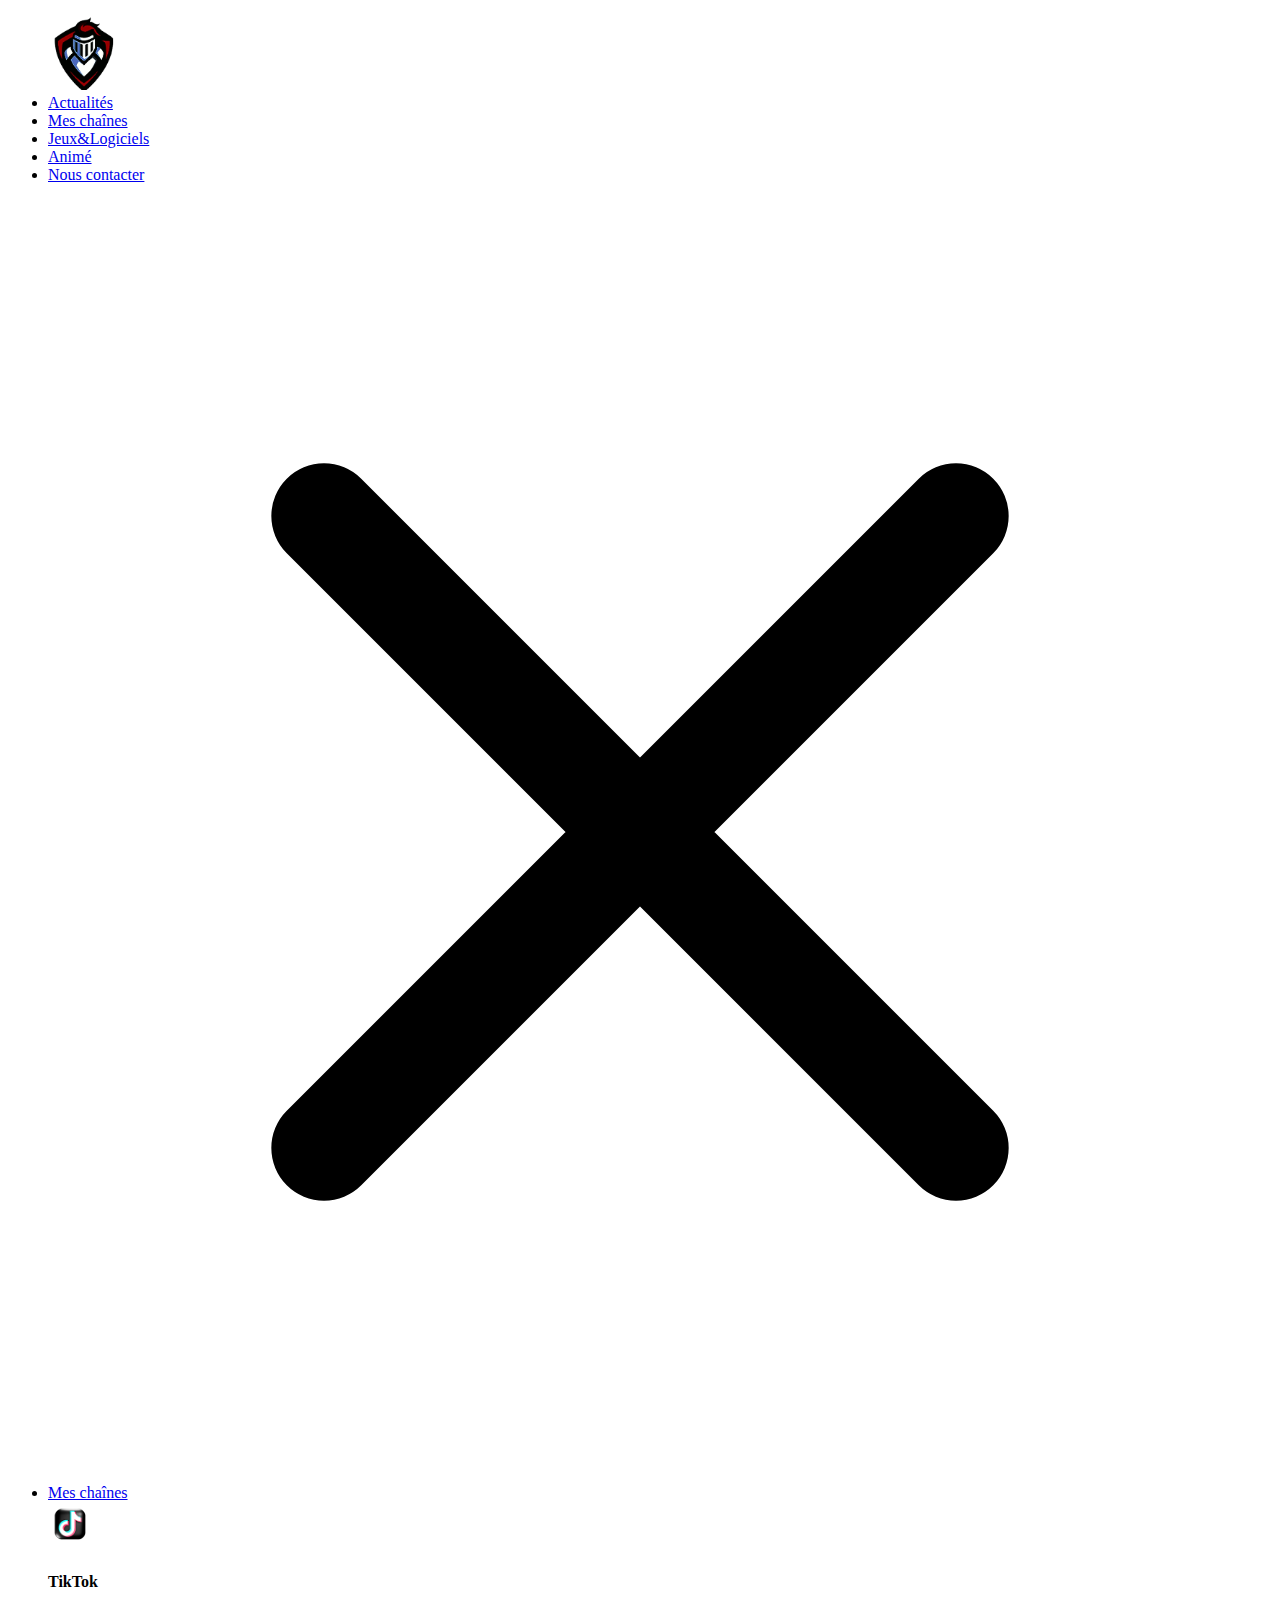
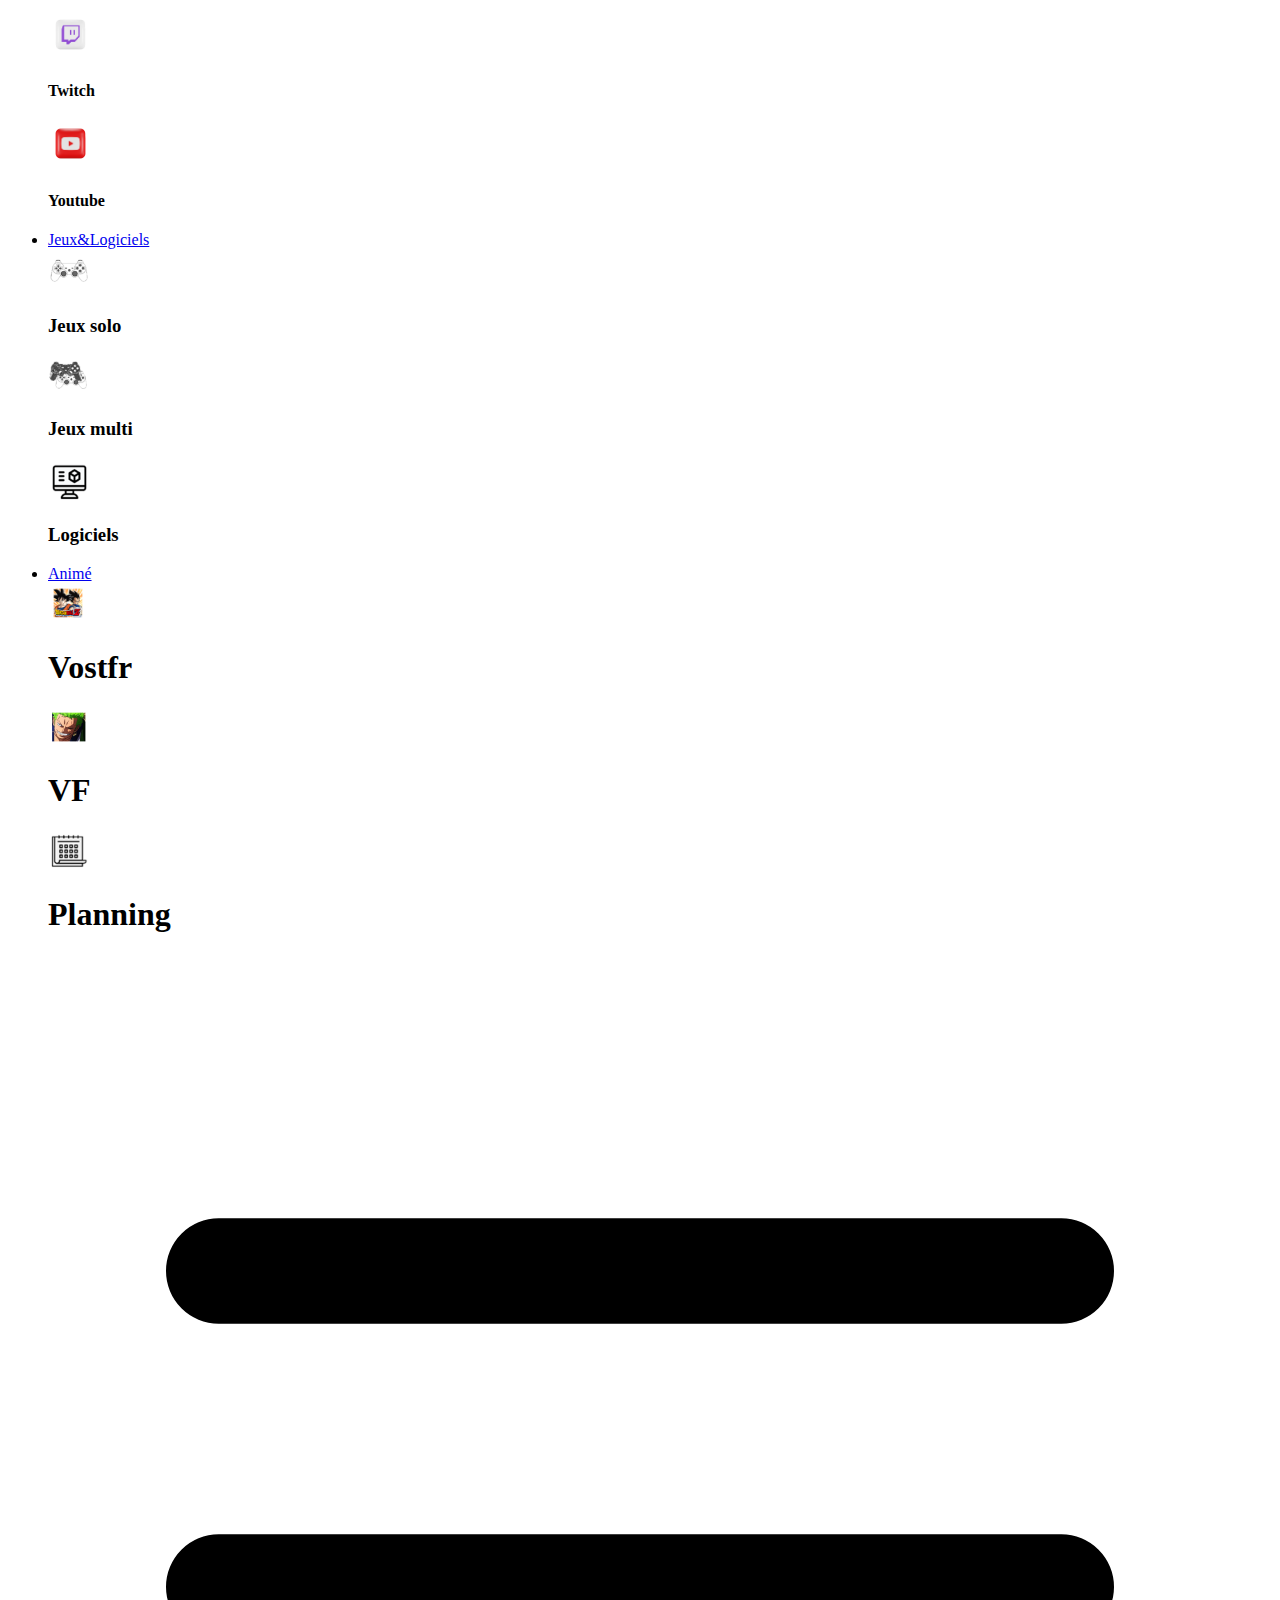
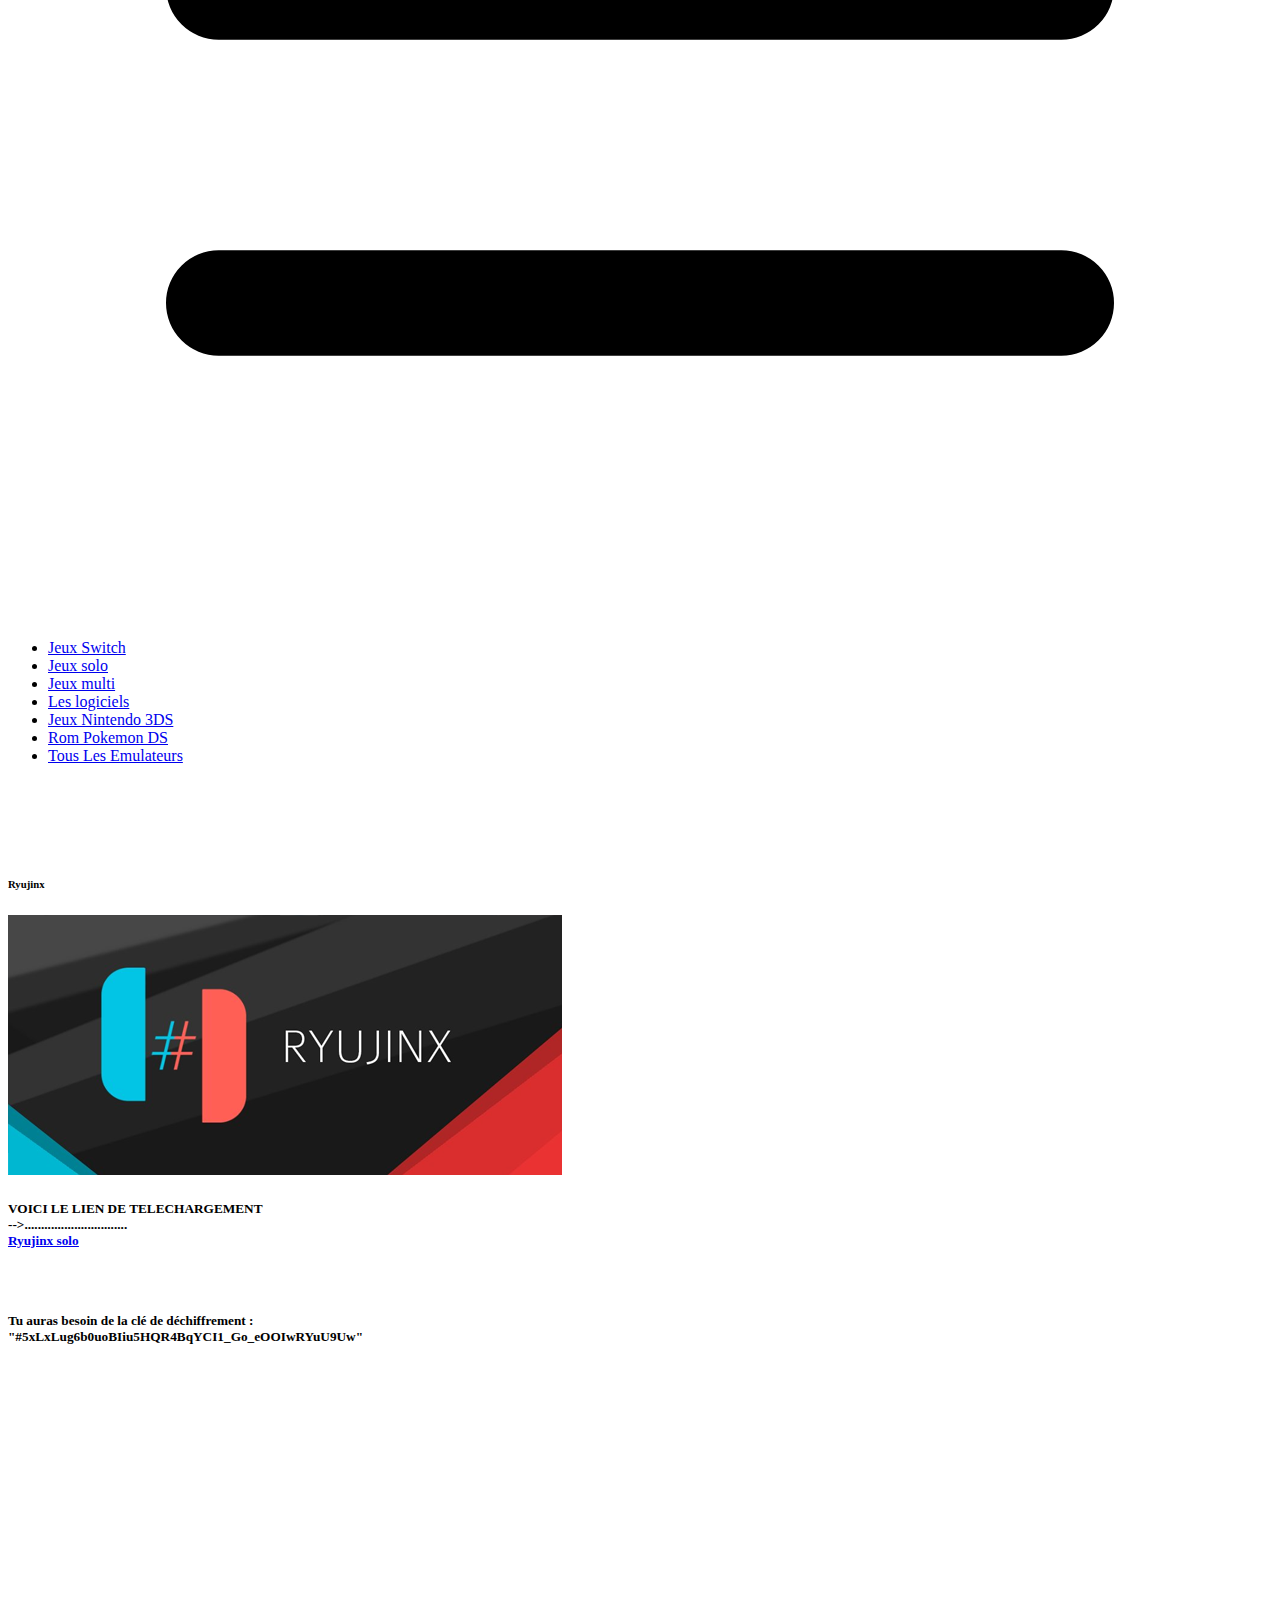
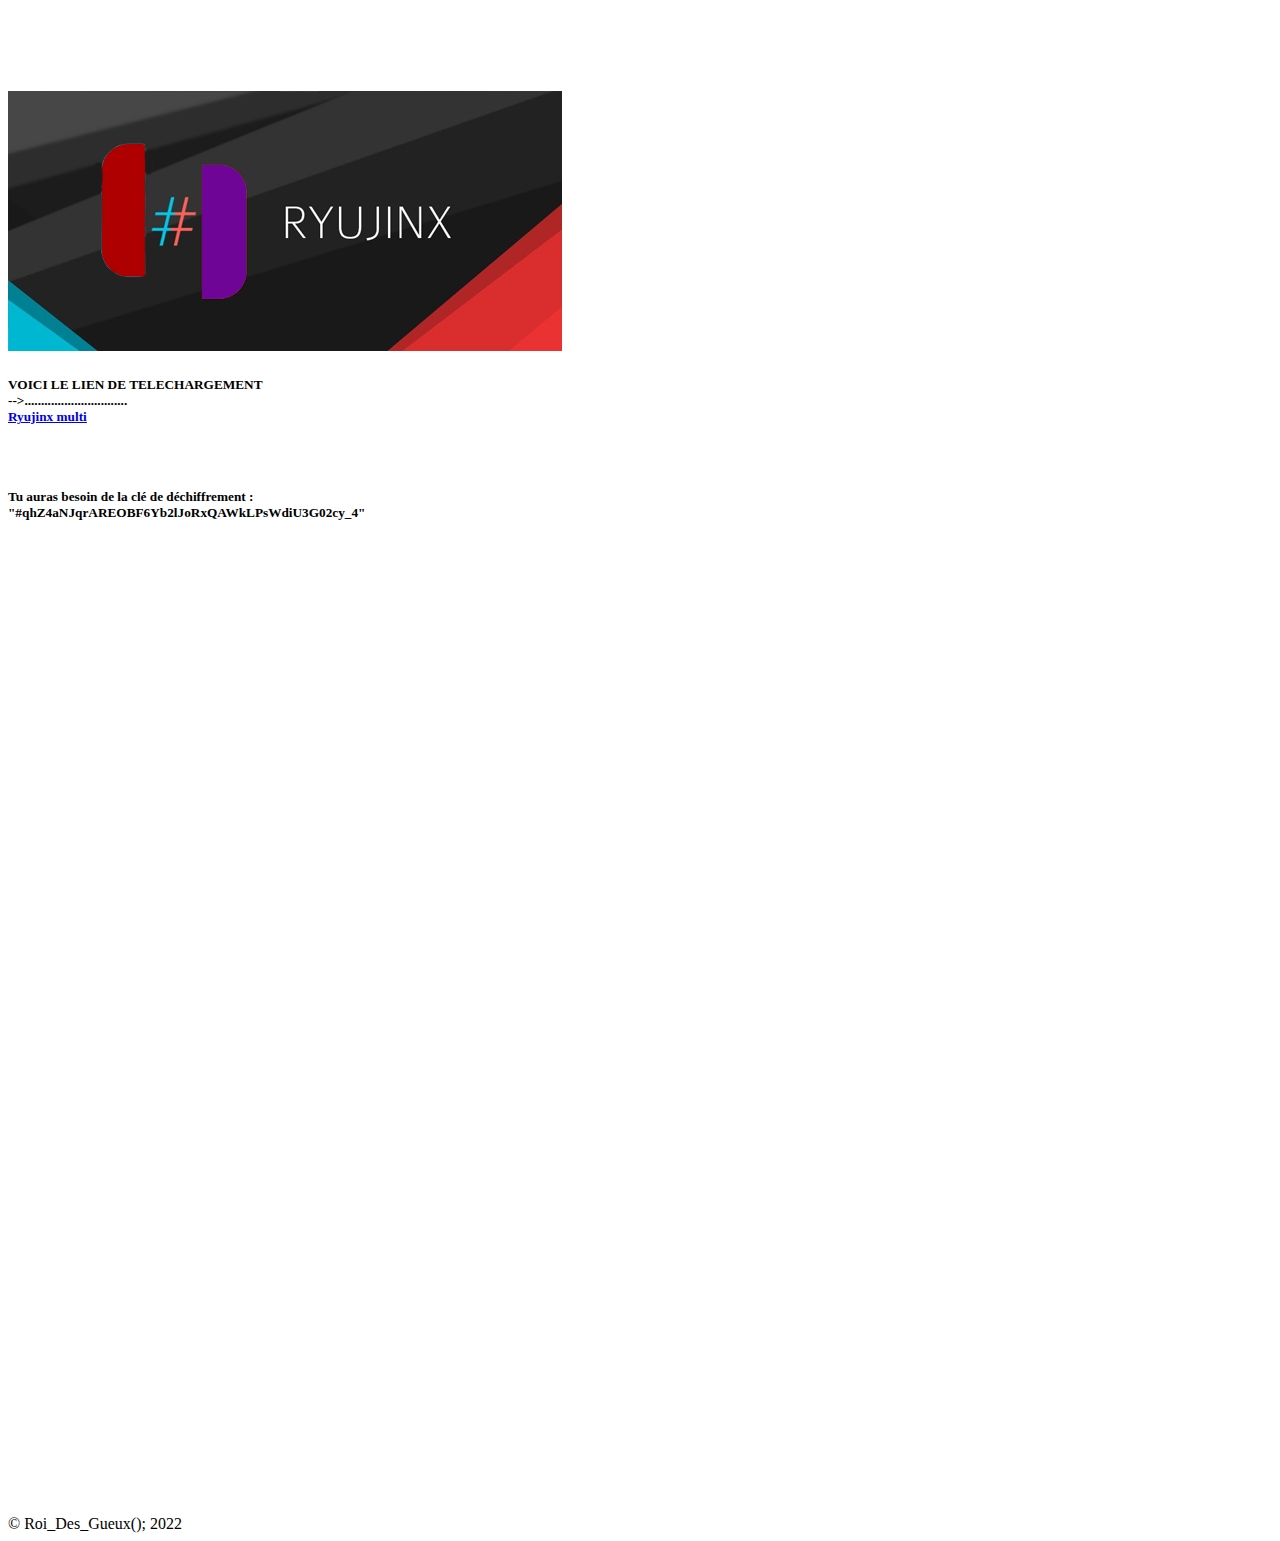
==== liens/1.html @ 78b3b182 "Add files via upload" ====
<!DOCTYPE html>
<html lang="fr">
  <head>
    <meta charset="UTF-8">
    <meta http-equiv="X-UA-Compatible" content="IE=edge">
    <meta name="viewport" content="width=device-width, initial-scale=1.0">
    <link rel="icon" href= "/img/background/roi.png" type="image/x-icon">


    <title>Roi_Des_Gueux</title>

    <link rel="stylesheet" href="/jeux/jeux emulateur/liens/1.css">
    <link rel="stylesheet" href="https://cdnjs.cloudflare.com/ajax/libs/font-awesome/5.15.3/css/all.min.css" integrity="sha512-iBBXm8fW90+nuLcSKlbmrPcLa0OT92xO1BIsZ+ywDWZCvqsWgccV3gFoRBv0z+8dLJgyAHIhR35VZc2oM/gI1w==" crossorigin="anonymous" referrerpolicy="no-referrer" />

    

<body>
  <header class="header">
        <nav class="nav">
          <ul class="ul1">
            <a href="#"><img src="/img/nav/logo.png" alt="Logo" id="logo" width="75px"></a>
            <div class="nav-droite">
              <li><a href="/Actu.html">Actualités</a></li>
              <li><a href="/chaine.html">Mes chaînes</a></li>
              <li><a href="/liens.html">Jeux&Logiciels</a></li>
              <li><a href="/animé.html">Animé</a></li>
              <li><a href="/contacter.html">Nous contacter</a></li>
            </div>
          </nav >
  </header>
          <div class="overlay-menu-mobile" onclick="closeMenuMobile()"></div>
          <header class="header">
            
              <nav class="header__nav">
                  <div class="header__nav__close" onclick="closeMenuMobile()">
                      <svg xmlns="http://www.w3.org/2000/svg" class="h-6 w-6" fill="none" viewBox="0 0 24 24"
                          stroke="currentColor">
                          <path stroke-linecap="round" stroke-linejoin="round" stroke-width="2" d="M6 18L18 6M6 6l12 12" />
                      </svg>
                  </div>
                  <ul class="header__nav__menu">
                      <li class="header__nav__menu__link">
                          <a href="#" >Mes chaînes</a>
                          <div class="sous_titre">
                          <img src="/img/nav/tiktok.png" alt="tiktok" class="img_sous_texte" width="45px">
                          <h4 href="#"> TikTok </h4>
                          </div>
                          <div class="sous_titre">
                          <img src="/img/nav/twitch.png" alt="tiktok" class="img_sous_texte" width="45px">
                          <h4 href="#"> Twitch </h4>
                          </div>
                          <div class="sous_titre">
                          <img src="/img/nav/youtube.png" alt="tiktok" class="img_sous_texte" width="45px">
                          <h4 href="#"> Youtube </h4>
                          </div>
                      </li>
                      <li class="header__nav__menu__link">
                          <a href="#">Jeux&Logiciels</a>
                          <div class="sous_titre">
                            <img src="/img/nav/solo.png" alt="tiktok" class="img_sous_texte" width="43px">
                            <h3 href="#"> Jeux solo </h3>
                            </div>
                            <div class="sous_titre">
                            <img src="/img/nav/deux.png" alt="tiktok" class="img_sous_texte" width="40px">
                            <h3 href="#"> Jeux multi </h3>
                            </div>
                            <div class="sous_titre">
                                <img src="/img/nav/logiciel.png" alt="tiktok" class="img_sous_texte" width="43px">
                                <h3 href="#"> Logiciels </h3>
                                </div>
                      </li>
                      <li class="header__nav__menu__link">
                          <a href="#">Animé</a>
                          <div class="sous_titre">
                            <img src="/img/nav/vostfr.png" alt="tiktok" class="img_sous_texte" width="40px">
                            <h1 href="#"> Vostfr</h1>
                            </div>
                            <div class="sous_titre">
                            <img src="/img/nav/fr.png" alt="tiktok" class="img_sous_texte" width="40px">
                            <h1 href="#"> VF</h1>
                            </div>
                            <div class="sous_titre">
                                <img src="/img/nav/plannig.png" alt="tiktok" class="img_sous_texte" width="40px">
                                <h1 href="#"> Planning</h1>
                                </div>
                      </li>
      
                  </ul>
              </nav>
              <div class="header__burger" onclick="openMenuMobile()">
                  <svg xmlns="http://www.w3.org/2000/svg" class="h-6 w-6" fill="none" viewBox="0 0 24 24"
                      stroke="currentColor">
                      <path stroke-linecap="round" stroke-linejoin="round" stroke-width="2" d="M4 6h16M4 12h16M4 18h16" />
                  </svg>
              </div>
          </header>
          <script>
            function openMenuMobile() {
                document.querySelector('.header__nav').classList.add('open');
                document.querySelector('.overlay-menu-mobile').classList.add('open');
            }
    
            function closeMenuMobile() {
                document.querySelector('.header__nav').classList.remove('open');
                document.querySelector('.overlay-menu-mobile').classList.remove('open');
            }
        </script>
                </script>


              </div>
            </div>

<div id="imagePrincipale">
    
</div>
</header>
</header>
</body><body>

  <ul class="ul">
    <li><a href="/jeux switch/liens.html" class="active">
       <i class="Roms Pokemon Switch"></i>
       Jeux Switch</a></li>
       <li><a href="/jeux solo/liens.html">
        <i class="Suite Adobe 2022"></i>
        Jeux solo</a></li>
        <li><a href="/jeux multi/pages/liens.html">
          <i class="Suite Adobe 2022"></i>
          Jeux multi</a></li>
          <li><a href="/jeux logiciel/liens.html">
            <i class="Suite Adobe 2022"></i>
            Les logiciels</a></li>
    <li><a href="/jeux 3DS/liens.html">
      <i class=" Tous Les jeux Mario Switch"></i>
      Jeux Nintendo 3DS</a></li>
    <li><a href="/jeux DS/liens.html">
      <i class="Rom Pokemon DS"></i>
    Rom Pokemon DS</a></li>
    <li><a href="/jeux emulateur/liens.html">
      <i class="Tous Les Emulateurs"></i>
    Tous Les Emulateurs</a></li>
  </ul>
  
</br>
</br></br>
</br>
<h6 id="titre">Ryujinx</h6>
<div class="imagesPrestations"> <div id="centre">
 <div class="violet">
   <a href="#"><img src="/img/lien/émulateur/ryujinxsolo.png" alt="écarlate" style="height:auto"></a></div>
   <div class="txt-violet">
     
       <h5>VOICI LE LIEN DE TELECHARGEMENT   </br>-->...............................   <a href="https://mega.nz/file/JD5QVKDB">  <U><B><div id="texte">Ryujinx solo</B></U></div></br> </a>
       </br></br></br>Tu auras besoin de la clé de déchiffrement : </br>"#5xLxLug6b0uoBIiu5HQR4BqYCI1_Go_eOOIwRYuU9Uw"</h5>
        
    
   </div>
  </div>

   </div>
   </div>
 </div>  
 </br></br></br</br></br></br></br></br></br></br></br></br></br></br></br></br></br></br></br></br>
<div class="imagesPrestations"> <div id="centre">
 <div class="violets">
   <a href="#"><img src="/img/lien/émulateur/ryujinxmulti.png" alt="écarlate" style="height:auto"></a></div>
   <div class="txt-violets">
     
       <h5>VOICI LE LIEN DE TELECHARGEMENT   </br>-->...............................   <a href="https://mega.nz/file/5SpR3TbT">  <U><B><div id="texte">Ryujinx multi</B></U></div></br> </a>
       </br></br></br>Tu auras besoin de la clé de déchiffrement : </br>"#qhZ4aNJqrAREOBF6Yb2lJoRxQAWkLPsWdiU3G02cy_4"</h5>
        
    
   </div>
  </div>

   </div>
   </div>
 </div>  
<div  id="deuxiemeTrait"></div>
   <div id="copyrightEtIcons">
     <div id="copyright">
       <span></br></br></br></br></br></br></br></br></br></br></br></br></br></br></br></br></br></br></br></br></br></br></br></br></br></br></br></br></br></br></br></br></br></br></br></br></br></br></br></br></br></br></br></br></br></br></br></br></br></br></br></br></br></br>© Roi_Des_Gueux(); 2022</span>
       
     </div>
   </div>
</body>

</html>
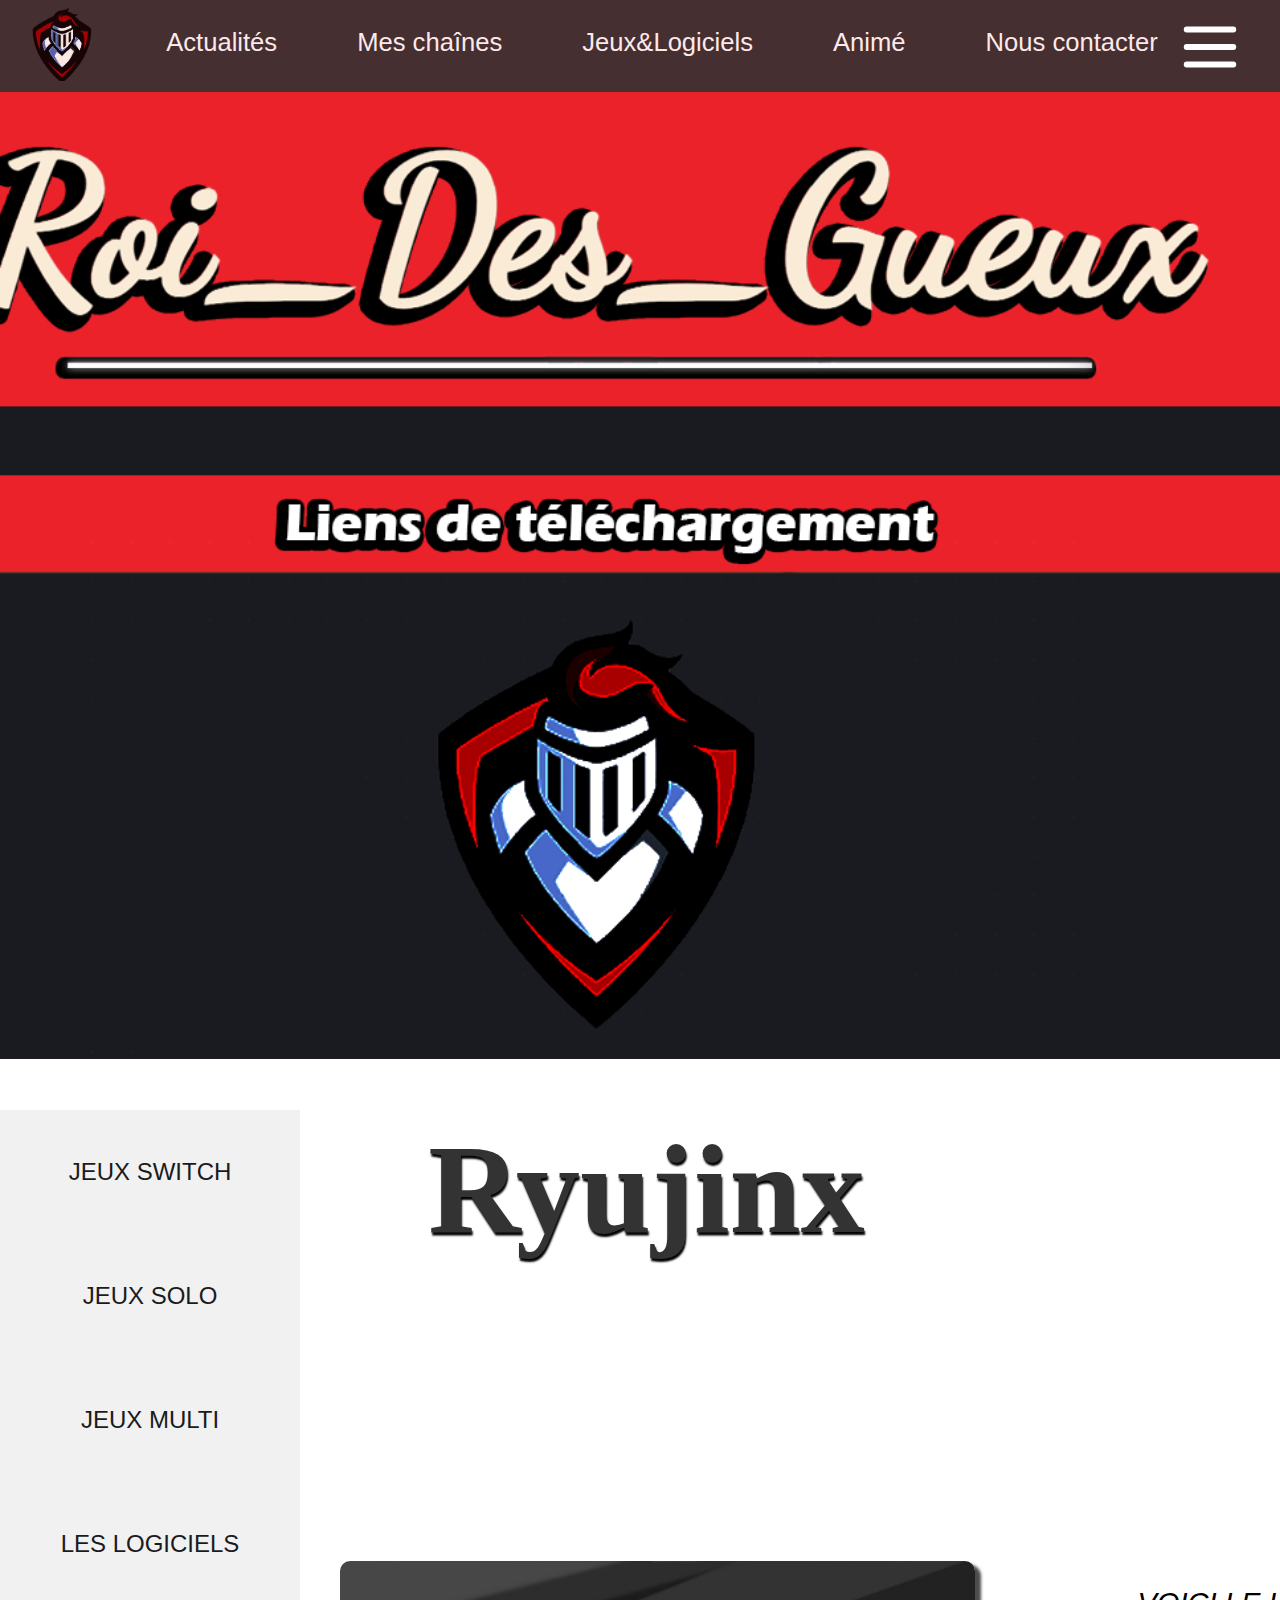
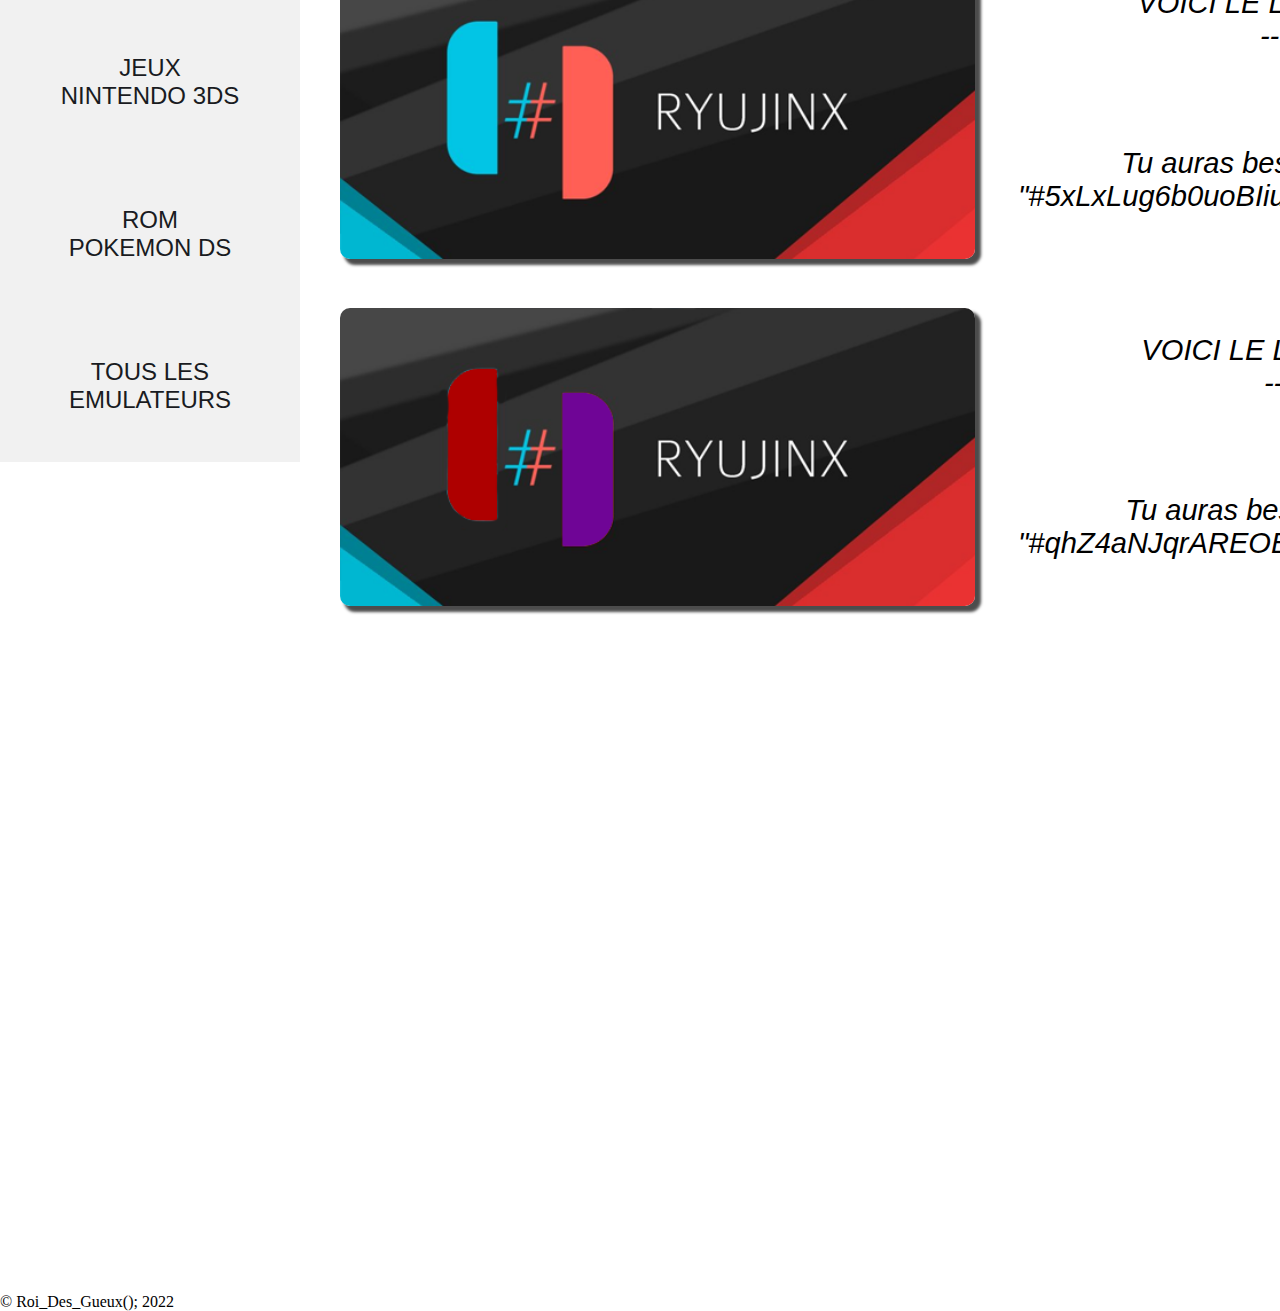
==== commit 3c1f3de7: "Add files via upload" ====
--- a/liens/1.html
+++ b/liens/1.html
@@ -4,143 +4,135 @@
     <meta charset="UTF-8">
     <meta http-equiv="X-UA-Compatible" content="IE=edge">
     <meta name="viewport" content="width=device-width, initial-scale=1.0">
-    <link rel="icon" href= "/img/background/roi.png" type="image/x-icon">
+    <link rel="icon" href= "img/background/roi.png" type="image/x-icon">
 
 
     <title>Roi_Des_Gueux</title>
 
-    <link rel="stylesheet" href="/jeux/jeux emulateur/liens/1.css">
+    <link rel="stylesheet" href="1.css">
     <link rel="stylesheet" href="https://cdnjs.cloudflare.com/ajax/libs/font-awesome/5.15.3/css/all.min.css" integrity="sha512-iBBXm8fW90+nuLcSKlbmrPcLa0OT92xO1BIsZ+ywDWZCvqsWgccV3gFoRBv0z+8dLJgyAHIhR35VZc2oM/gI1w==" crossorigin="anonymous" referrerpolicy="no-referrer" />
 
     
 
-<body>
-  <header class="header">
-        <nav class="nav">
-          <ul class="ul1">
-            <a href="#"><img src="/img/nav/logo.png" alt="Logo" id="logo" width="75px"></a>
-            <div class="nav-droite">
-              <li><a href="/Actu.html">Actualités</a></li>
-              <li><a href="/chaine.html">Mes chaînes</a></li>
-              <li><a href="/liens.html">Jeux&Logiciels</a></li>
-              <li><a href="/animé.html">Animé</a></li>
-              <li><a href="/contacter.html">Nous contacter</a></li>
-            </div>
-          </nav >
-  </header>
-          <div class="overlay-menu-mobile" onclick="closeMenuMobile()"></div>
-          <header class="header">
-            
-              <nav class="header__nav">
-                  <div class="header__nav__close" onclick="closeMenuMobile()">
+    <body>
+      <header class="header">
+            <nav class="nav">
+              <ul class="ul1">
+                <a href="#"><img src="img/nav/logo.png" alt="Logo" id="logo" width="75px"></a>
+                <div class="nav-droite">
+                  <li><a href="https://roidesgueux.github.io/actu/">Actualités</a></li>
+                  <li><a href="https://roidesgueux.github.io/mes-chaines/">Mes chaînes</a></li>
+                  <li><a href="https://roidesgueux.github.io/liens/">Jeux&Logiciels</a></li>
+                  <li><a href="https://roidesgueux.github.io/anime/">Animé</a></li>
+                  <li><a href="https://roidesgueux.github.io/contactez-moi/">Nous contacter</a></li>
+                </div>
+              </nav >
+              <div class="overlay-menu-mobile" onclick="closeMenuMobile()"></div>
+              <header class="header">
+                
+                  <nav class="header__nav">
+                      <div class="header__nav__close" onclick="closeMenuMobile()">
+                          <svg xmlns="http://www.w3.org/2000/svg" class="h-6 w-6" fill="none" viewBox="0 0 24 24"
+                              stroke="currentColor">
+                              <path stroke-linecap="round" stroke-linejoin="round" stroke-width="2" d="M6 18L18 6M6 6l12 12" />
+                          </svg>
+                      </div>
+                      <ul class="header__nav__menu">
+                          <li class="header__nav__menu__link">
+                              <a class="titre-nav" href="https://roidesgueux.github.io/mes-chaines/" >Mes chaînes</a>
+                              <div class="sous_titre">
+                              <img src="img/nav/tiktok.png" alt="tiktok" class="img_sous_texte" width="45px">
+                              <a href="https://www.tiktok.com/@roi_des_geueux" id="nnav"><h4 href="https://www.tiktok.com/@roi_des_geueux" id="nnav"> TikTok </h4></a>
+                              </div>
+                              <div class="sous_titre">
+                              <img src="img/nav/twitch.png" alt="tiktok" class="img_sous_texte" width="45px">
+                              <a href="https://www.twitch.tv/roi_des_gueux_max" id="nnav"><h4 href="https://www.twitch.tv/roi_des_gueux_max" id="nnav"> Twitch </h4></a>
+                              </div>
+                              <div class="sous_titre">
+                              <img src="img/nav/youtube.png" alt="tiktok" class="img_sous_texte" width="45px">
+                              <a href="https://www.youtube.com/@Roi_Des_Gueux " id="nnav"><h4 href="https://www.youtube.com/@Roi_Des_Gueux " id="nnav"> Youtube </h4></a>
+                              </div>
+                          </li>
+                          <li class="header__nav__menu__link">
+                              <a class="titre-nav" href="https://roidesgueux.github.io/liens/ ">Jeux&Logiciels</a>
+                              <div class="sous_titre">
+                                <img src="img/nav/solo.png" alt="tiktok" class="img_sous_texte" width="43px">
+                                <a href="https://roidesgueux.github.io/solo/" id="nnav"> <h3 href="https://roidesgueux.github.io/solo/" id="nnav"> Jeux solo </h3></a>
+                                </div>
+                                <div class="sous_titre">
+                                <img src="img/nav/deux.png" alt="tiktok" class="img_sous_texte" width="40px">
+                                <a href="https://roidesgueux.github.io/multi/" id="nnav"><h3 href="https://roidesgueux.github.io/multi/" id="nnav"> Jeux multi </h3></a>
+                                </div>
+                                <div class="sous_titre">
+                                   <img src="img/nav/logiciel.png" alt="tiktok" class="img_sous_texte" width="43px">
+                                   <a href="https://roidesgueux.github.io/logiciel/" id="nnav"> <h3 href="https://roidesgueux.github.io/logiciel/"> Logiciels </h3></a>
+                                    </div>
+                          </li>
+                          <li class="header__nav__menu__link">
+                              <a class="titre-nav" href="https://roidesgueux.github.io/anime/ ">Animé</a>
+                              <div class="sous_titre">
+                                <img src="img/nav/vostfr.png" alt="tiktok" class="img_sous_texte" width="40px">
+                                <a href="https://roidesgueux.github.io/vostfr/" id="nnav"><h1 href="https://roidesgueux.github.io/vostfr/" id="nnav"> Vostfr</h1></a>
+                                </div>
+                                <div class="sous_titre">
+                                <img src="img/nav/fr.png" alt="tiktok" class="img_sous_texte" width="40px">
+                                <a href="https://roidesgueux.github.io/VF/" id="nnav"><h1 href="https://roidesgueux.github.io/VF/" id="nnav"> VF</h1></a>
+                                </div>
+                                <div class="sous_titre">
+                                    <img src="img/nav/plannig.png" alt="tiktok" class="img_sous_texte" width="40px">
+                                    <a href="https://roidesgueux.github.io/planification/" id="nnav"><h1 href="https://roidesgueux.github.io/planification/"> Planning</h1></a>
+                                    </div>
+                          </li>
+          
+                      </ul>
+                  </nav>
+                  <div class="header__burger" onclick="openMenuMobile()">
                       <svg xmlns="http://www.w3.org/2000/svg" class="h-6 w-6" fill="none" viewBox="0 0 24 24"
                           stroke="currentColor">
-                          <path stroke-linecap="round" stroke-linejoin="round" stroke-width="2" d="M6 18L18 6M6 6l12 12" />
+                          <path stroke-linecap="round" stroke-linejoin="round" stroke-width="2" d="M4 6h16M4 12h16M4 18h16" />
                       </svg>
                   </div>
-                  <ul class="header__nav__menu">
-                      <li class="header__nav__menu__link">
-                          <a href="#" >Mes chaînes</a>
-                          <div class="sous_titre">
-                          <img src="/img/nav/tiktok.png" alt="tiktok" class="img_sous_texte" width="45px">
-                          <h4 href="#"> TikTok </h4>
-                          </div>
-                          <div class="sous_titre">
-                          <img src="/img/nav/twitch.png" alt="tiktok" class="img_sous_texte" width="45px">
-                          <h4 href="#"> Twitch </h4>
-                          </div>
-                          <div class="sous_titre">
-                          <img src="/img/nav/youtube.png" alt="tiktok" class="img_sous_texte" width="45px">
-                          <h4 href="#"> Youtube </h4>
-                          </div>
-                      </li>
-                      <li class="header__nav__menu__link">
-                          <a href="#">Jeux&Logiciels</a>
-                          <div class="sous_titre">
-                            <img src="/img/nav/solo.png" alt="tiktok" class="img_sous_texte" width="43px">
-                            <h3 href="#"> Jeux solo </h3>
-                            </div>
-                            <div class="sous_titre">
-                            <img src="/img/nav/deux.png" alt="tiktok" class="img_sous_texte" width="40px">
-                            <h3 href="#"> Jeux multi </h3>
-                            </div>
-                            <div class="sous_titre">
-                                <img src="/img/nav/logiciel.png" alt="tiktok" class="img_sous_texte" width="43px">
-                                <h3 href="#"> Logiciels </h3>
-                                </div>
-                      </li>
-                      <li class="header__nav__menu__link">
-                          <a href="#">Animé</a>
-                          <div class="sous_titre">
-                            <img src="/img/nav/vostfr.png" alt="tiktok" class="img_sous_texte" width="40px">
-                            <h1 href="#"> Vostfr</h1>
-                            </div>
-                            <div class="sous_titre">
-                            <img src="/img/nav/fr.png" alt="tiktok" class="img_sous_texte" width="40px">
-                            <h1 href="#"> VF</h1>
-                            </div>
-                            <div class="sous_titre">
-                                <img src="/img/nav/plannig.png" alt="tiktok" class="img_sous_texte" width="40px">
-                                <h1 href="#"> Planning</h1>
-                                </div>
-                      </li>
-      
-                  </ul>
-              </nav>
-              <div class="header__burger" onclick="openMenuMobile()">
-                  <svg xmlns="http://www.w3.org/2000/svg" class="h-6 w-6" fill="none" viewBox="0 0 24 24"
-                      stroke="currentColor">
-                      <path stroke-linecap="round" stroke-linejoin="round" stroke-width="2" d="M4 6h16M4 12h16M4 18h16" />
-                  </svg>
-              </div>
-          </header>
-          <script>
-            function openMenuMobile() {
-                document.querySelector('.header__nav').classList.add('open');
-                document.querySelector('.overlay-menu-mobile').classList.add('open');
-            }
-    
-            function closeMenuMobile() {
-                document.querySelector('.header__nav').classList.remove('open');
-                document.querySelector('.overlay-menu-mobile').classList.remove('open');
-            }
-        </script>
-                </script>
+              </header>
+              <script>
+                function openMenuMobile() {
+                    document.querySelector('.header__nav').classList.add('open');
+                    document.querySelector('.overlay-menu-mobile').classList.add('open');
+                }
+        
+                function closeMenuMobile() {
+                    document.querySelector('.header__nav').classList.remove('open');
+                    document.querySelector('.overlay-menu-mobile').classList.remove('open');
+                }
+            </script>
 
-
-              </div>
-            </div>
 
 <div id="imagePrincipale">
     
 </div>
 </header>
-</header>
-</body><body>
-
-  <ul class="ul">
-    <li><a href="/jeux switch/liens.html" class="active">
-       <i class="Roms Pokemon Switch"></i>
-       Jeux Switch</a></li>
-       <li><a href="/jeux solo/liens.html">
+<ul class="ul">
+  <li><a href="https://roidesgueux.github.io/switch/" class="active">
+     <i class="Roms Pokemon Switch"></i>
+     Jeux Switch</a></li>
+     <li><a href="https://roidesgueux.github.io/solo/">
+      <i class="Suite Adobe 2022"></i>
+      Jeux solo</a></li>
+      <li><a href="https://roidesgueux.github.io/multi/">
         <i class="Suite Adobe 2022"></i>
-        Jeux solo</a></li>
-        <li><a href="/jeux multi/pages/liens.html">
+        Jeux multi</a></li>
+        <li><a href="https://roidesgueux.github.io/logiciel/">
           <i class="Suite Adobe 2022"></i>
-          Jeux multi</a></li>
-          <li><a href="/jeux logiciel/liens.html">
-            <i class="Suite Adobe 2022"></i>
-            Les logiciels</a></li>
-    <li><a href="/jeux 3DS/liens.html">
-      <i class=" Tous Les jeux Mario Switch"></i>
-      Jeux Nintendo 3DS</a></li>
-    <li><a href="/jeux DS/liens.html">
-      <i class="Rom Pokemon DS"></i>
-    Rom Pokemon DS</a></li>
-    <li><a href="/jeux emulateur/liens.html">
-      <i class="Tous Les Emulateurs"></i>
-    Tous Les Emulateurs</a></li>
-  </ul>
+          Les logiciels</a></li>
+  <li><a href="https://roidesgueux.github.io/3ds/">
+    <i class=" Tous Les jeux Mario Switch"></i>
+    Jeux Nintendo 3DS</a></li>
+  <li><a href="https://roidesgueux.github.io/DS/">
+    <i class="Rom Pokemon DS"></i>
+  Rom Pokemon DS</a></li>
+  <li><a href="https://roidesgueux.github.io/emulateur/">
+    <i class="Tous Les Emulateurs"></i>
+  Tous Les Emulateurs</a></li>
+</ul>
   
 </br>
 </br></br>
@@ -148,7 +140,7 @@
 <h6 id="titre">Ryujinx</h6>
 <div class="imagesPrestations"> <div id="centre">
  <div class="violet">
-   <a href="#"><img src="/img/lien/émulateur/ryujinxsolo.png" alt="écarlate" style="height:auto"></a></div>
+   <a href="#"><img src="img/lien/émulateur/ryujinxsolo.png" alt="écarlate" style="height:auto"></a></div>
    <div class="txt-violet">
      
        <h5>VOICI LE LIEN DE TELECHARGEMENT   </br>-->...............................   <a href="https://mega.nz/file/JD5QVKDB">  <U><B><div id="texte">Ryujinx solo</B></U></div></br> </a>
@@ -164,7 +156,7 @@
  </br></br></br</br></br></br></br></br></br></br></br></br></br></br></br></br></br></br></br></br>
 <div class="imagesPrestations"> <div id="centre">
  <div class="violets">
-   <a href="#"><img src="/img/lien/émulateur/ryujinxmulti.png" alt="écarlate" style="height:auto"></a></div>
+   <a href="#"><img src="img/lien/émulateur/ryujinxmulti.png" alt="écarlate" style="height:auto"></a></div>
    <div class="txt-violets">
      
        <h5>VOICI LE LIEN DE TELECHARGEMENT   </br>-->...............................   <a href="https://mega.nz/file/5SpR3TbT">  <U><B><div id="texte">Ryujinx multi</B></U></div></br> </a>
--- a/liens/1.css
+++ b/liens/1.css
@@ -0,0 +1,496 @@
+body{
+  margin: 0% 0%;
+  padding: 0% 0%;
+}
+@import url('https://fonts.googleapis.com/css?family=Advent+Pro|Dancing+Script&display=swap');
+
+html {
+scroll-behavior: smooth;
+}
+
+
+ul {
+margin: 0;
+padding: 0;
+z-index: 4;
+}
+li {
+list-style-type: none;
+
+}
+.h2 {
+text-transform: uppercase;
+text-align: center;
+padding-top: 40px;
+font-size: 3em;
+}
+a {
+text-decoration: none;
+}
+/* ******************* NAVBAR ******************* */
+.nav {
+  overflow: hidden;
+  position: fixed;
+  width: 100%;
+  opacity: 0.9;
+  background-color: #333131;  
+  z-index: 7;
+
+}
+.header ul {
+  list-style-type: none;
+  z-index: 7;
+
+}
+.header li {
+  float: left;
+  z-index: 7;
+
+}
+.nav-droite li a {
+  text-decoration: none;
+  display: block;
+  padding: 18px 40px;
+  margin-bottom: 6.5%;
+  color: white ;
+  font-family: sans-serif;
+  font-size: 160%;
+  z-index: 7;
+
+
+ }
+#logo {
+  font-weight: bold;
+  float: left;
+  margin-left: 2%;
+  margin-top: 0.5%;
+  margin-right: 2%;
+  z-index: 7;
+
+}
+
+.ul1 li a:hover {
+  background-color: #5a5a5a;
+  color: #fff;
+  z-index: 7;
+
+}
+
+
+.nav-droite{
+padding-top: 0.8%;
+z-index: 7;
+
+}
+/* ******************* NAVBAR-burger ******************* */
+.header__logo img {
+max-height: 50px;
+z-index: 7;
+
+}
+
+
+.header__nav__menu {
+padding: 0;
+margin: 0;
+list-style: none;
+display: flex;
+z-index: 7;
+
+}
+
+.header__nav__menu__link {
+margin-right: 20px;
+z-index: 7;
+
+
+}
+.header__nav__menu__link h1 {
+color: #fff;
+margin-left: 100%;
+font-size: 15px;
+z-index: 7;
+
+}
+.header__nav__menu__link h3 {
+color: #fff;
+margin-left: 41%;
+font-size: 15px;
+z-index: 7;
+
+}
+.header__nav__menu__link h4 {
+color: #fff;
+margin-left: 49%;
+z-index: 7;
+
+font-size: 15px;
+}
+
+.sous_titre{
+display: block;
+}
+
+.img_sous_texte{
+position: absolute;
+display: flex;
+left: 25%;
+margin-top: -2%;
+z-index: 7;
+
+}
+.img_sous_textes{
+position: absolute;
+display: flex;
+left: 38%;
+margin-top: -1%;
+top: 27.2%;
+z-index: 7;
+
+}
+
+.header__nav__menu__link:last-of-type {
+margin-right: initial;
+z-index: 7;
+
+}
+
+.titre-nav  {
+color: #fff;
+font-family: 'Arial';
+font-weight: 850;
+z-index: 7;
+
+text-decoration: none;
+position: relative;
+}
+
+.titre-nav:after {
+content: '';
+height: 2px;
+background-color: #fff;
+width: 0;
+position: absolute;
+bottom: -5px;
+right: 0;
+transition: 0.2s all ease-in-out;
+z-index: 7;
+
+}
+
+.titre-nav:hover:after {
+width: 100%;
+left: 0;
+z-index: 7;
+
+}
+
+.header__burger {
+display: none;
+z-index: 7;
+
+
+}
+
+.header__burger svg {
+stroke: #fff;
+width: 70px;
+height: 70px;
+float: right;
+right: 35px;
+top: 12px;
+position: absolute;
+z-index: 7;
+position: fixed;
+
+}
+
+.header__nav__close {
+display: none;
+}
+
+@media screen and (max-width: 10500px) {
+
+.header__burger {
+    display: block;
+    cursor: pointer;
+    z-index: 8;
+
+}
+
+
+.header__nav {
+    position: fixed;
+    top: 0;
+    right: 0;
+    width: 30%;
+    height: 100vh;
+    background-color: #333333;
+    display: flex;
+    align-items: center;
+    justify-content: center;
+    display: none;
+    z-index: 8;
+
+}
+
+.header__nav.open {
+    display: flex;
+    animation: transformMenu 300ms ease-in-out forwards;
+    z-index: 8;
+
+}
+
+@keyframes transformMenu {
+    0% {
+        transform: translateX(100%);
+    }
+
+    100% {
+        transform: initial;
+    }
+}
+
+.header__nav__menu {
+    flex-direction: column;
+    align-items: flex-start;
+    padding-right: 15%;
+    z-index: 7;
+
+}
+
+.header__nav__menu__link {
+    margin-right: 0;
+    z-index: 7;
+
+    margin-bottom: 20px;
+}
+
+.header__nav__menu__link a {
+    font-size: 40px;
+    left: 8%;
+    z-index: 7;
+
+}
+
+.header__nav__close {
+    display: block;
+    z-index: 7;
+
+    cursor: pointer;
+    
+}
+
+.header__nav__close svg {
+    stroke: #fff;
+    width: 22px;
+    z-index: 7;
+
+    height: 22px;
+    position: absolute;
+    top: 16px;
+    right: 16px;
+}
+
+.overlay-menu-mobile {
+    position: fixed;
+    top: 0;
+    left: 0;
+    width: 100vw;
+    height: 100vh;
+    background-color: rgba(0,0,0,0.6);
+    display: none;
+    z-index: 7;
+
+}
+
+.overlay-menu-mobile.open {
+    display: block;z-index: 7;
+
+}
+
+}
+.ul{
+
+  width: 300px;
+  background-color: #f1f1f1;
+  position: absolute;
+  font-size: 1.5em;
+  text-align: center;
+  margin-top: 4%;
+  z-index: 1;
+
+}
+.ul a{
+  display: block;
+  color: #191b21;
+  padding: 48px 60px;
+  text-decoration: none;
+  z-index: 1;
+  text-transform: uppercase;
+  font-family: 'Gill Sans', 'Gill Sans MT', Calibri, 'Trebuchet MS', sans-serif;
+
+}
+.ul li a:hover {
+  background-color: #fad390;
+  color: #fff;
+}
+
+  .icon {
+    margin-right: 10px;
+  }
+
+
+
+/* **************** IMAGE PRINCIPALE ************* display: block;
+  
+    */
+#imagePrincipale {
+  padding-top: 260px;
+  background: url(img/background/arriere.png) no-repeat 60% 60%;
+  background-size: cover;
+  height: 799px;
+}
+
+#premierTrait {
+  height: 1px;
+  width: 25%;
+  margin: -3px auto;
+  background-color: #191b21;
+  box-shadow: 1px 3px 2px #191b21;
+}
+.h3 {
+  text-align: center;
+  color:antiquewhite;
+  font-size: 3.2em;
+  text-shadow: 1px 3px 2px black;
+  
+}
+
+/* **************** TOURISME ********************** */
+
+
+/* ******************* FOOTER ******************** */
+p{
+    color: #f1f2f6;
+}
+h5{
+  font-style: italic;
+  text-align: center;
+  font-size: medium;
+  font-family: Arial, Helvetica, sans-serif;
+}
+#presentation {
+  background-color: #f1f2f6;
+  padding: 20px 0px 150px 0;
+ 
+}
+#texteIntro {
+  padding: 70px 15%;
+  font-size: 1em;
+  font-style: oblique;
+  font-family: 'Arial', cursive;
+}
+#prestations {
+  display: flex;
+  flex-wrap: wrap;
+  justify-content: space-between;
+  padding: 30px 20%;  
+}
+.imagesPrestations h5 {
+  text-align: center;
+  font-size: 1.4em;
+  margin: 18px;
+  font-weight: 300;
+}
+.imagesPrestations img {
+  border-radius: 10px;
+  box-shadow: 5px 5px 3px 1px rgb(0 0 0 / 70%);
+  height: 345px;
+  width: 635px;
+  display: flex;
+}
+.imagesPrestations img:hover {
+  opacity: 0.5;
+  transform: scale(1.05);
+  transition: 0.6s ease-in-out;
+}
+
+.ecarlate{
+  margin-left: -10px;
+ display: flex;
+ margin-top: 30px;
+}
+h6 {
+  font-family: 'Dancing Script', cursive;
+  color: #862893;
+  font-size: 6em;
+  margin-left: 1%;
+  margin-top: 100px;
+  text-shadow: 1px 3px 2px rgb(0, 0, 0);
+  z-index: 3;
+}
+#titre{
+    font-family: 'Dancing Script', cursive;
+    text-align: center;
+    color: #333333;
+    font-size: 8em;
+    text-shadow: 1px 3px 2px #030303;
+    margin-top: -15px;
+  }
+
+
+.violet{
+  margin-left: 340px;
+  margin-top: 10px;
+  display: flex;
+}
+.txt-violet {
+  margin-left: 1000px;
+  margin-top: -290px;
+  text-transform: none;
+  text-align: center;
+  font-size: 1.3em;
+  display: flex;
+  height: 5px;
+  margin: 30px -820px 2 0;
+}
+.txt-violet a {
+  color: rgb(2 197 229);
+
+}
+
+.violets{
+  margin-left: 340px;
+  margin-top: 10px;
+  display: flex;
+}
+.txt-violets {
+  margin-left: 1000px;
+  margin-top: -290px;
+  text-transform: none;
+  text-align: center;
+  font-size: 1.3em;
+  display: flex;
+  height: 5px;
+  margin: 30px -820px 2 0;
+}
+.txt-violets a {
+  color: #ae0000;
+}
+#texte {
+  padding: 0px;
+  transition: transform .2s;
+  width: 400px;
+  height: 0px;
+  margin: -1 auto;
+  margin-left: 188px;
+  text-shadow: 1px 3px 2px rgb(0 0 0);
+  margin-top: -38px;
+}
+#texte:hover {
+	
+ 
+  transform: scale(1.1);
+}
+
